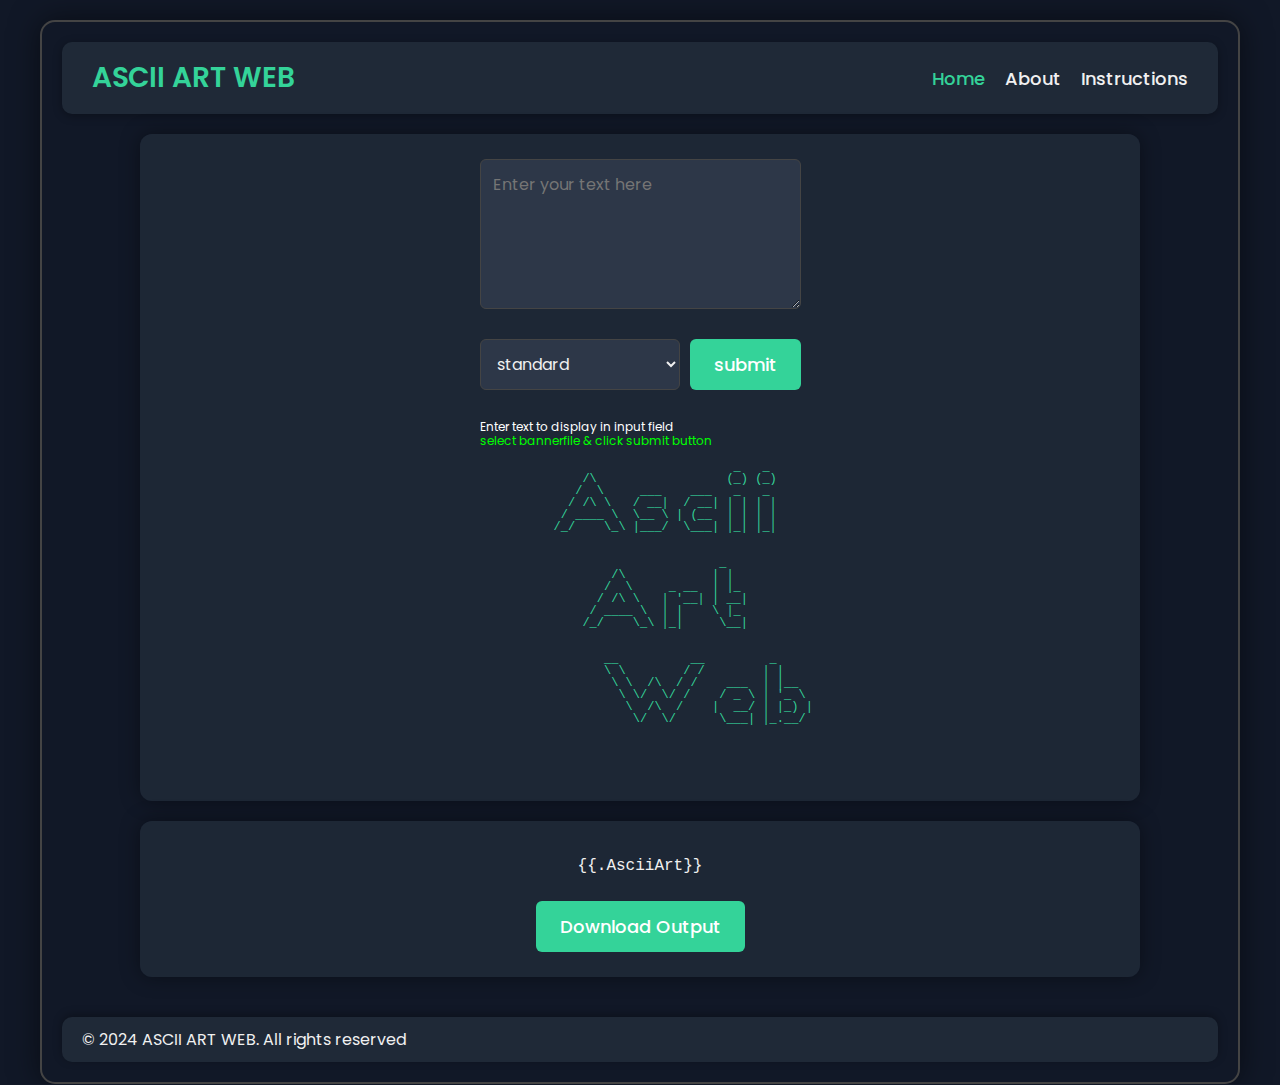
==== template/index.html @ 9fd56c38 "refactor: Remove redundant code" ====
<!DOCTYPE html>
<html lang="en">
<head>
    <meta charset="UTF-8">
    <meta name="viewport" content="width=device-width, initial-scale=1.0">
    <title>ASCII ART WEB</title>
    <link href="https://fonts.googleapis.com/css2?family=Poppins:wght@300;400;500;600&display=swap" rel="stylesheet">
    <link rel="stylesheet" href="/static/styles.css">
    <link rel="apple-touch-icon" sizes="180x180" href="/assets/favicon_io/apple-touch-icon.png">
    <link rel="icon" type="image/png" sizes="32x32" href="/assets/favicon_io/favicon-32x32.png">
    <link rel="icon" type="image/png" sizes="16x16" href="/assets/favicon_io/favicon-32x32.png">
    <link rel="manifest" href="/assets/favicon_io/site.webmanifest">
</head>
<body>
    <div class="content-wrapper">
        <div class="navbar">
            <div class="logo">ASCII ART WEB</div>
            <div class="nav-links">
                <a href="index.html" class="active">Home</a>
                <a href="about.html">About</a>
                <a href="instructions.html">Instructions</a>
            </div>
        </div>
<div class="container">
    <div class="form-container">
        <div class="input-section">
            <form method="POST" action="/ascii-art">
                <textarea type="text" name= "input" id="input-text" placeholder="Enter your text here"></textarea>
                <div class="option-row">
                    <select name="bannerfile" id="banner" required>
                        <option value="standard">standard</option>
                        <option value="shadow">shadow</option>
                        <option value="thinkertoy">thinkertoy</option>
                    </select>
                    <button type="submit">submit</button>
                </div>
                <div class="tiny-text">
                    <div class="line-1">Enter text to display in input field</div>
                    <div class="line-2">select bannerfile & click submit button</div>
                </div>
            </form>
        </div>
        <div class="ascii-art">
                                 _   _  
            /\                  (_) (_) 
           /  \     ___    ___   _   _  
          / /\ \   / __|  / __| | | | | 
         / ____ \  \__ \ | (__  | | | | 
        /_/    \_\ |___/  \___| |_| |_| 
                                        
                                        
                                 _          
                  /\            | |         
                 /  \     _ __  | |_        
                / /\ \   | '__| | __|       
               / ____ \  | |    \ |_        
              /_/    \_\ |_|     \__|       
                                            
                                            
                    __          __         _      
                    \ \        / /        | |     
                     \ \  /\  / /    ___  | |__   
                      \ \/  \/ /    / _ \ | '_ \  
                       \  /\  /    |  __/ | |_) | 
                        \/  \/      \___| |_.__/  
                                                  
        
        </div>
    </div>
    <div class="output-section">
       <pre>{{.AsciiArt}}</pre>
        <button id="download-btn">Download Output</button>
    </div>
    
</div>
<footer>
    <div>&copy; 2024 ASCII ART WEB. All rights reserved</div>
  <a href="https://learn.zone01kisumu.ke/git/shfana/ascii-art-web" target="_blank" rel="noopener noreferrer">
  </a>  
</footer>
    </div>
</body>
</html>
---- static/styles.css ----
body, html {
    margin: 0;
    padding: 0;
    font-family: 'Poppins', Arial, sans-serif;
    height: 100%;
    background-color: #111827;
    color: #f0f0f0;
    font-size: 16px;
    box-sizing: border-box;
}
body {
    display: flex;
    flex-direction: column;
    padding: 20px;
}
.content-wrapper {
    max-width: 1200px;
    margin: 0 auto;
    width: 100%;
    flex: 1;
    display: flex;
    flex-direction: column;
    border: 2px solid #444;
    border-radius: 15px;
    padding: 20px;
    box-shadow: 0 0 30px rgba(0,0,0,0.5);
    box-sizing: border-box;
}
.navbar {
    display: flex;
    justify-content: space-between;
    align-items: center;
    background-color: #1f2937;
    padding: 15px 30px;
    margin-bottom: 20px;
    border-radius: 10px;
    box-shadow: 0 2px 10px rgba(0,0,0,0.3);
    box-sizing: border-box;
    flex-wrap: wrap;
}
.logo {
    font-size: 28px;
    font-weight: 600;
    color: #34d399;
}
.nav-links {
    display: flex;
    gap: 20px;
    flex-wrap: wrap;
}
.nav-links a {
    color: #f0f0f0;
    text-decoration: none;
    font-weight: 500;
    transition: color 0.3s;
    font-size: 18px;
}
.nav-links a:hover, .nav-links a.active {
    color: #34d399;
}
.container {
    flex: 1;
    display: flex;
    flex-direction: column;
    align-items: center;
    box-sizing: border-box;
}
.form-container, .output-section {
    background-color: rgba(31, 41, 55, 0.9);
    padding: 20px;
    border-radius: 12px;
    box-shadow: 0 0 20px rgba(0,0,0,0.4);
    width: 100%;
    max-width: 1000px;
    display: flex;
    flex-direction: column;
    align-items: center;
    margin-bottom: 20px;
    box-sizing: border-box;
}
form {
    display: flex;
    flex-direction: column;
    gap: 20px;
    width: 100%;
    box-sizing: border-box;
}
input, select, textarea {
    width: 100%;
    padding: 12px;
    border: 1px solid #444;
    border-radius: 6px;
    background-color: #2d3748;
    color: #f0f0f0;
    margin: 5px 0;
    font-family: 'Poppins', Arial, sans-serif;
    font-size: 16px;
    box-sizing: border-box;
}
textarea {
    min-height: 150px;
    resize: vertical;
    overflow-y: auto;
}
button {
    padding: 12px 24px;
    background-color: #34d399;
    color: white;
    border: none;
    border-radius: 6px;
    cursor: pointer;
    font-size: 18px;
    font-weight: 500;
    transition: background-color 0.3s;
    margin: 5px 0;
    font-family: 'Poppins', Arial, sans-serif;
}
button:hover {
    background-color: #2ab380;
}
footer {
    background-color: #1f2937;
    padding: 10px 20px;
    font-size: 16px;
    color: #f0f0f0;
    box-shadow: 0 -2px 10px rgba(0,0,0,0.3);
    display: flex;
    justify-content: space-between;
    align-items: center;
    margin-top: 20px;
    border-radius: 10px;
    box-sizing: border-box;
}
#github-icon {
    width: 24px;
    height: 24px;
    vertical-align: middle;
    filter: invert(1);
}
.ascii-art {
    font-family: monospace;
    white-space: pre;
    font-size: 12px;
    line-height: 1;
    color: #34d399;
    overflow: hidden;
    width: 100%;
    box-sizing: border-box;
    margin-bottom: 20px;
    text-align: center;
}
#download-btn {
    margin-top: 10px;
}
.output-section textarea {
    min-height: 200px;
}
.option-row {
    display: flex;
    gap: 10px;
    align-items: center;
    width: 100%;
    box-sizing: border-box;
}
#text-option {
    flex-grow: 1;
}
.tiny-text {
    font-size: 12px;
    line-height: 1.2;
    margin-top: 5px;
}
.tiny-text .line-1 {
    color: #ffffff;
}
.tiny-text .line-2 {
    color: #00ff00;
}
@media (max-width: 768px) {
    .navbar {
        flex-direction: column;
        align-items: flex-start;
    }
    .nav-links {
        flex-direction: column;
        width: 100%;
        gap: 10px;
    }
    .option-row {
        flex-direction: column;
        gap: 10px;
    }
}
@media (max-width: 600px) {
    .form-container, .output-section {
        padding: 15px;
    }
    textarea, input, select, button {
        font-size: 14px;
        padding: 10px;
    }
    .option-row {
        flex-direction: column;
        align-items: stretch;
    }
}
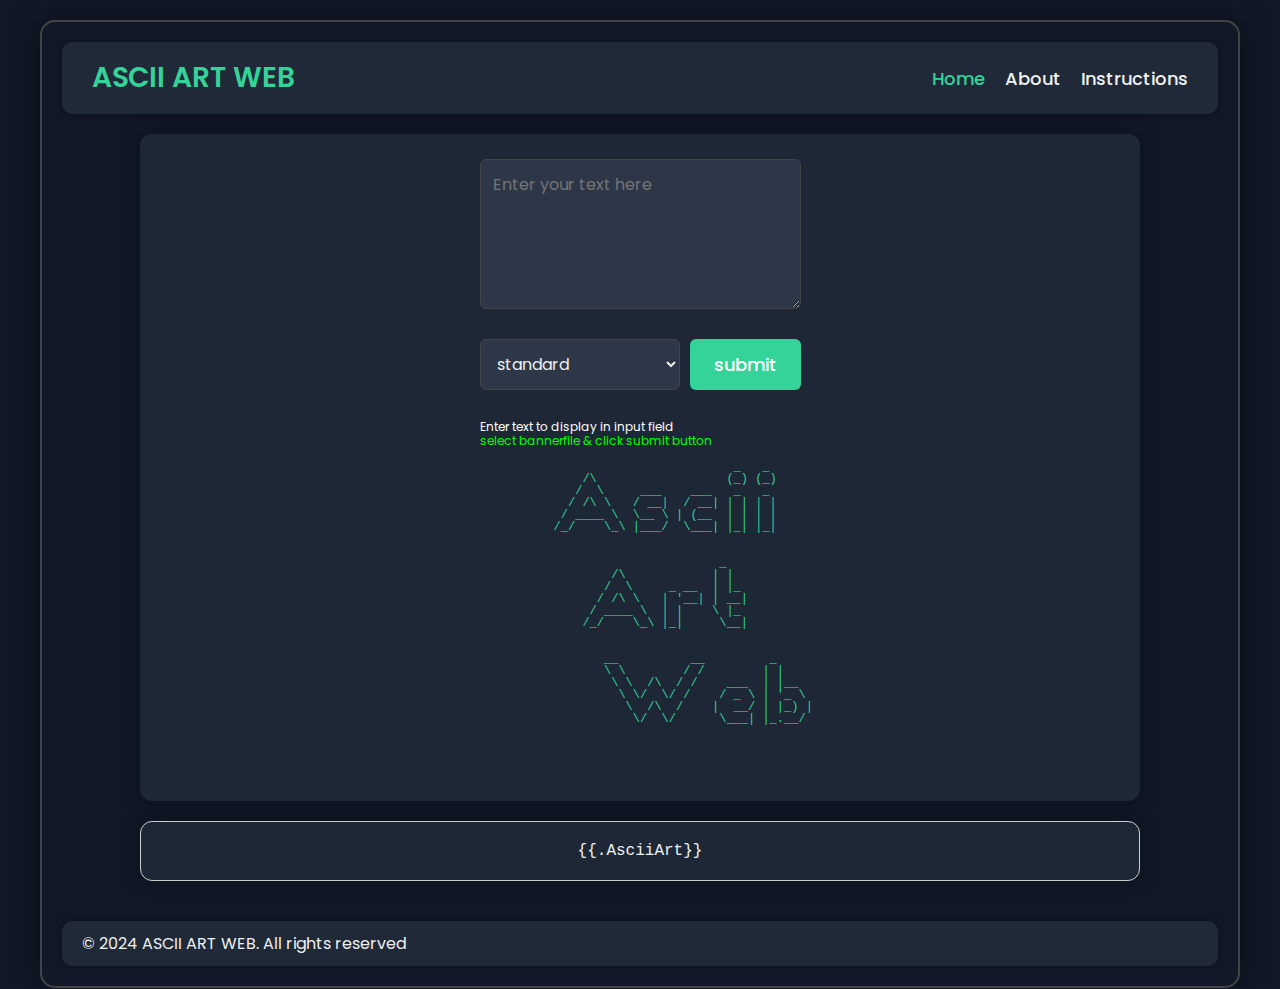
==== commit 11c67b63: "refactor : handle overflow of ascii output" ====
--- a/template/index.html
+++ b/template/index.html
@@ -3,6 +3,20 @@
 <head>
     <meta charset="UTF-8">
     <meta name="viewport" content="width=device-width, initial-scale=1.0">
+    <style>
+        .output-section {
+            width: 100%; /* Full width of the container */
+            max-width: 100%; /* Prevents exceeding the container width */
+            max-height: 400px; /* Set a maximum height for the container */
+            overflow: auto; /* Adds scrollbars if content overflows */
+            border: 1px solid #ccc; /* Optional: Add a border for better visibility */
+            padding: 10px; /* Optional: Add padding for better appearance */
+        }
+        .output-section pre {
+            white-space: pre; /* Preserve whitespace and formatting */
+            margin: 0; /* Remove default margin */
+        }
+    </style>
     <title>ASCII ART WEB</title>
     <link href="https://fonts.googleapis.com/css2?family=Poppins:wght@300;400;500;600&display=swap" rel="stylesheet">
     <link rel="stylesheet" href="/static/styles.css">
@@ -67,9 +81,9 @@
         
         </div>
     </div>
+    
     <div class="output-section">
-       <pre>{{.AsciiArt}}</pre>
-        <button id="download-btn">Download Output</button>
+            <pre>{{.AsciiArt}}</pre>
     </div>
     
 </div>
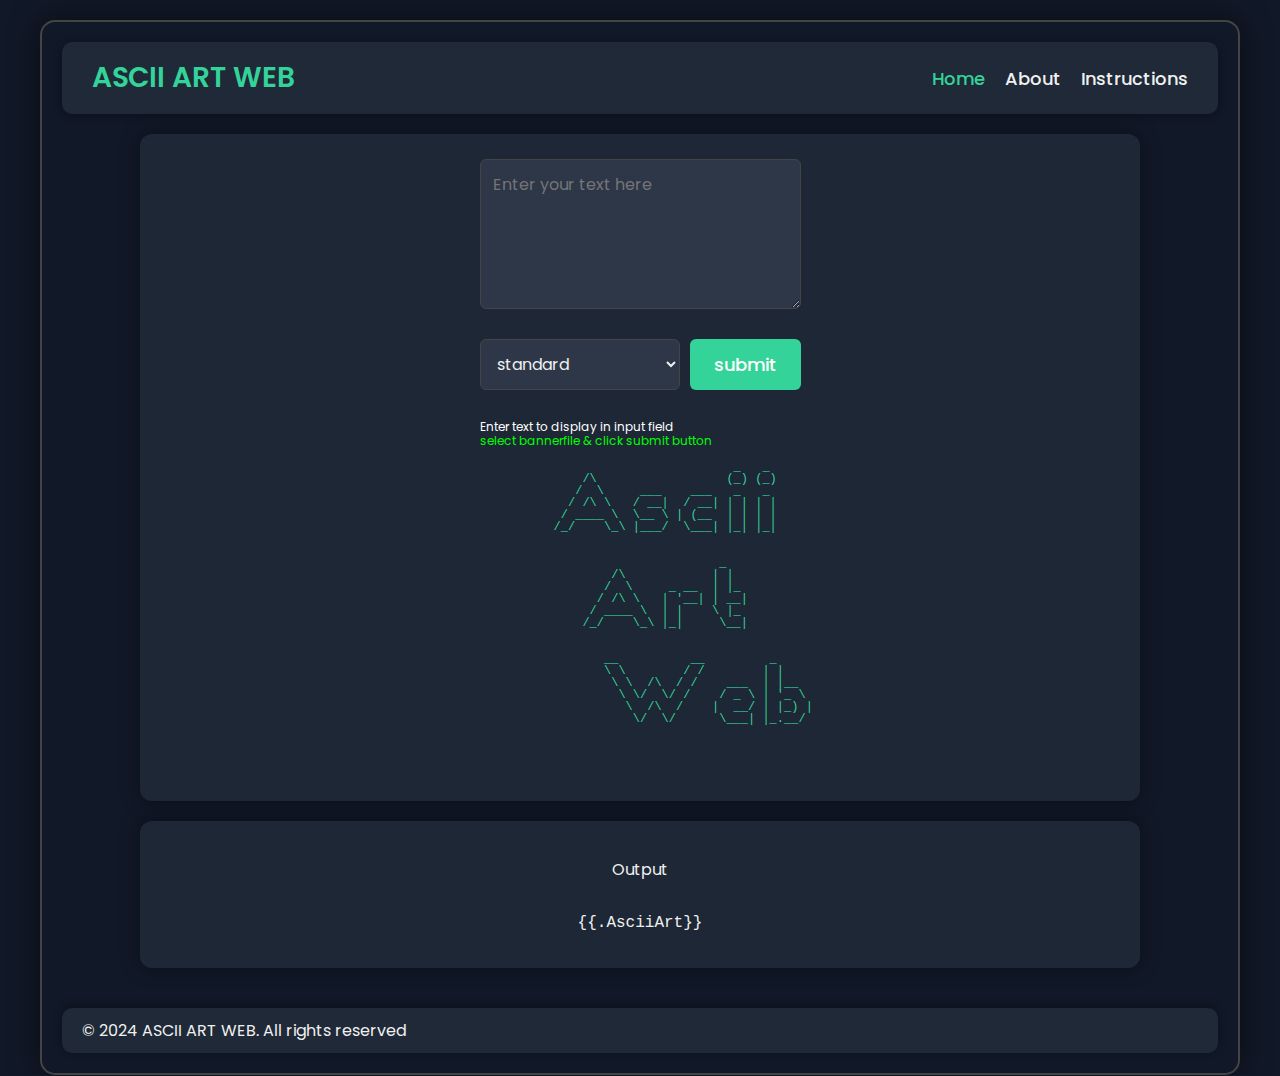
==== commit 5a944284: "Fix: make links go to other pages and correct active link is green" ====
--- a/template/index.html
+++ b/template/index.html
@@ -3,20 +3,6 @@
 <head>
     <meta charset="UTF-8">
     <meta name="viewport" content="width=device-width, initial-scale=1.0">
-    <style>
-        .output-section {
-            width: 100%; /* Full width of the container */
-            max-width: 100%; /* Prevents exceeding the container width */
-            max-height: 400px; /* Set a maximum height for the container */
-            overflow: auto; /* Adds scrollbars if content overflows */
-            border: 1px solid #ccc; /* Optional: Add a border for better visibility */
-            padding: 10px; /* Optional: Add padding for better appearance */
-        }
-        .output-section pre {
-            white-space: pre; /* Preserve whitespace and formatting */
-            margin: 0; /* Remove default margin */
-        }
-    </style>
     <title>ASCII ART WEB</title>
     <link href="https://fonts.googleapis.com/css2?family=Poppins:wght@300;400;500;600&display=swap" rel="stylesheet">
     <link rel="stylesheet" href="/static/styles.css">
@@ -30,9 +16,9 @@
         <div class="navbar">
             <div class="logo">ASCII ART WEB</div>
             <div class="nav-links">
-                <a href="index.html" class="active">Home</a>
-                <a href="about.html">About</a>
-                <a href="instructions.html">Instructions</a>
+                <a href="/"class="active"> Home</a>
+                <a href="/about">About</a>
+                <a href="/instructions">Instructions</a>
             </div>
         </div>
 <div class="container">
@@ -83,6 +69,7 @@
     </div>
     
     <div class="output-section">
+        <p>Output</p>
             <pre>{{.AsciiArt}}</pre>
     </div>
     
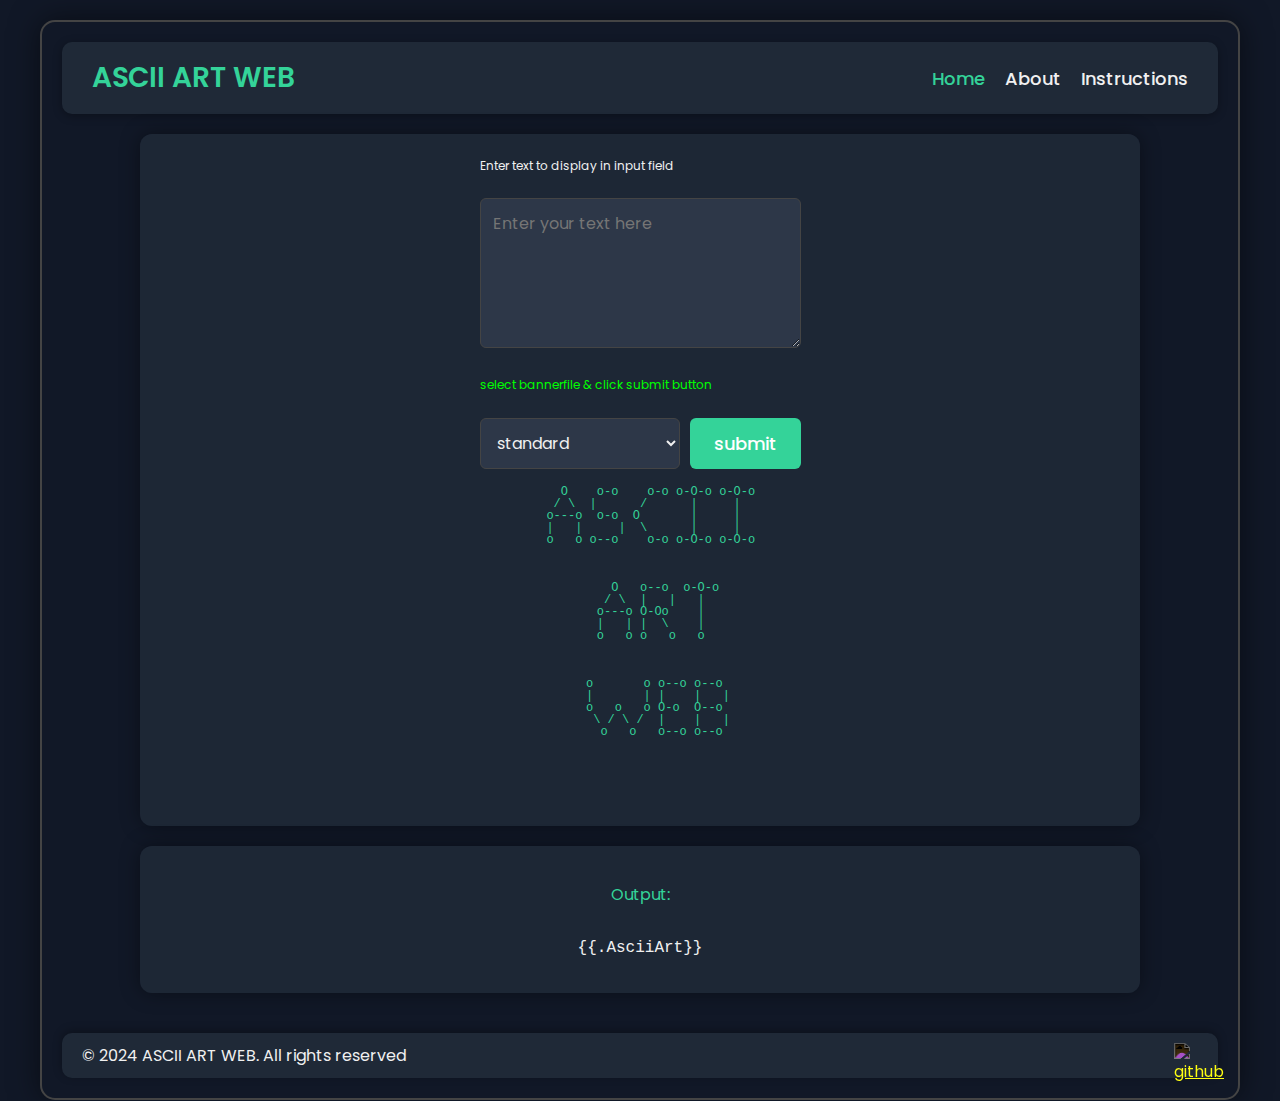
==== commit 74f719ae: "Style: change art for each page" ====
--- a/template/index.html
+++ b/template/index.html
@@ -25,7 +25,11 @@
     <div class="form-container">
         <div class="input-section">
             <form method="POST" action="/ascii-art">
+                <div  class="tiny-text"   id="line-1">Enter text to display in input field</div>
                 <textarea type="text" name= "input" id="input-text" placeholder="Enter your text here"></textarea>
+                <div class="tiny-text">
+                    <div class="line-2">select bannerfile & click submit button</div>
+                </div>
                 <div class="option-row">
                     <select name="bannerfile" id="banner" required>
                         <option value="standard">standard</option>
@@ -34,49 +38,46 @@
                     </select>
                     <button type="submit">submit</button>
                 </div>
-                <div class="tiny-text">
-                    <div class="line-1">Enter text to display in input field</div>
-                    <div class="line-2">select bannerfile & click submit button</div>
-                </div>
             </form>
         </div>
-        <div class="ascii-art">
-                                 _   _  
-            /\                  (_) (_) 
-           /  \     ___    ___   _   _  
-          / /\ \   / __|  / __| | | | | 
-         / ____ \  \__ \ | (__  | | | | 
-        /_/    \_\ |___/  \___| |_| |_| 
-                                        
-                                        
-                                 _          
-                  /\            | |         
-                 /  \     _ __  | |_        
-                / /\ \   | '__| | __|       
-               / ____ \  | |    \ |_        
-              /_/    \_\ |_|     \__|       
-                                            
-                                            
-                    __          __         _      
-                    \ \        / /        | |     
-                     \ \  /\  / /    ___  | |__   
-                      \ \/  \/ /    / _ \ | '_ \  
-                       \  /\  /    |  __/ | |_) | 
-                        \/  \/      \___| |_.__/  
-                                                  
+        <div class="ascii-art">  
+      O    o-o    o-o o-O-o o-O-o 
+     / \  |      /      |     |   
+    o---o  o-o  O       |     |   
+    |   |     |  \      |     |   
+    o   o o--o    o-o o-O-o o-O-o 
+                              
+                              
+                        
+        O   o--o  o-O-o 
+       / \  |   |   |   
+      o---o O-Oo    |   
+      |   | |  \    |   
+      o   o o   o   o   
+                        
+                        
+                           
+      o       o o--o o--o  
+      |       | |    |   | 
+      o   o   o O-o  O--o  
+       \ / \ /  |    |   | 
+        o   o   o--o o--o  
+                           
+
         
         </div>
     </div>
     
     <div class="output-section">
-        <p>Output</p>
+        <p  style="color: #34d399">Output:</p>
             <pre>{{.AsciiArt}}</pre>
     </div>
     
 </div>
 <footer>
     <div>&copy; 2024 ASCII ART WEB. All rights reserved</div>
-  <a href="https://learn.zone01kisumu.ke/git/shfana/ascii-art-web" target="_blank" rel="noopener noreferrer">
+  <a href="https://learn.zone01kisumu.ke/git/shfana/ascii-art-web" target="_blank" rel="noopener noreferrer" id="github-icon">
+    <img width="30" height="30" src="/assets/favicon_io/icons8-github-50.svg" alt="github"/>
   </a>  
 </footer>
     </div>
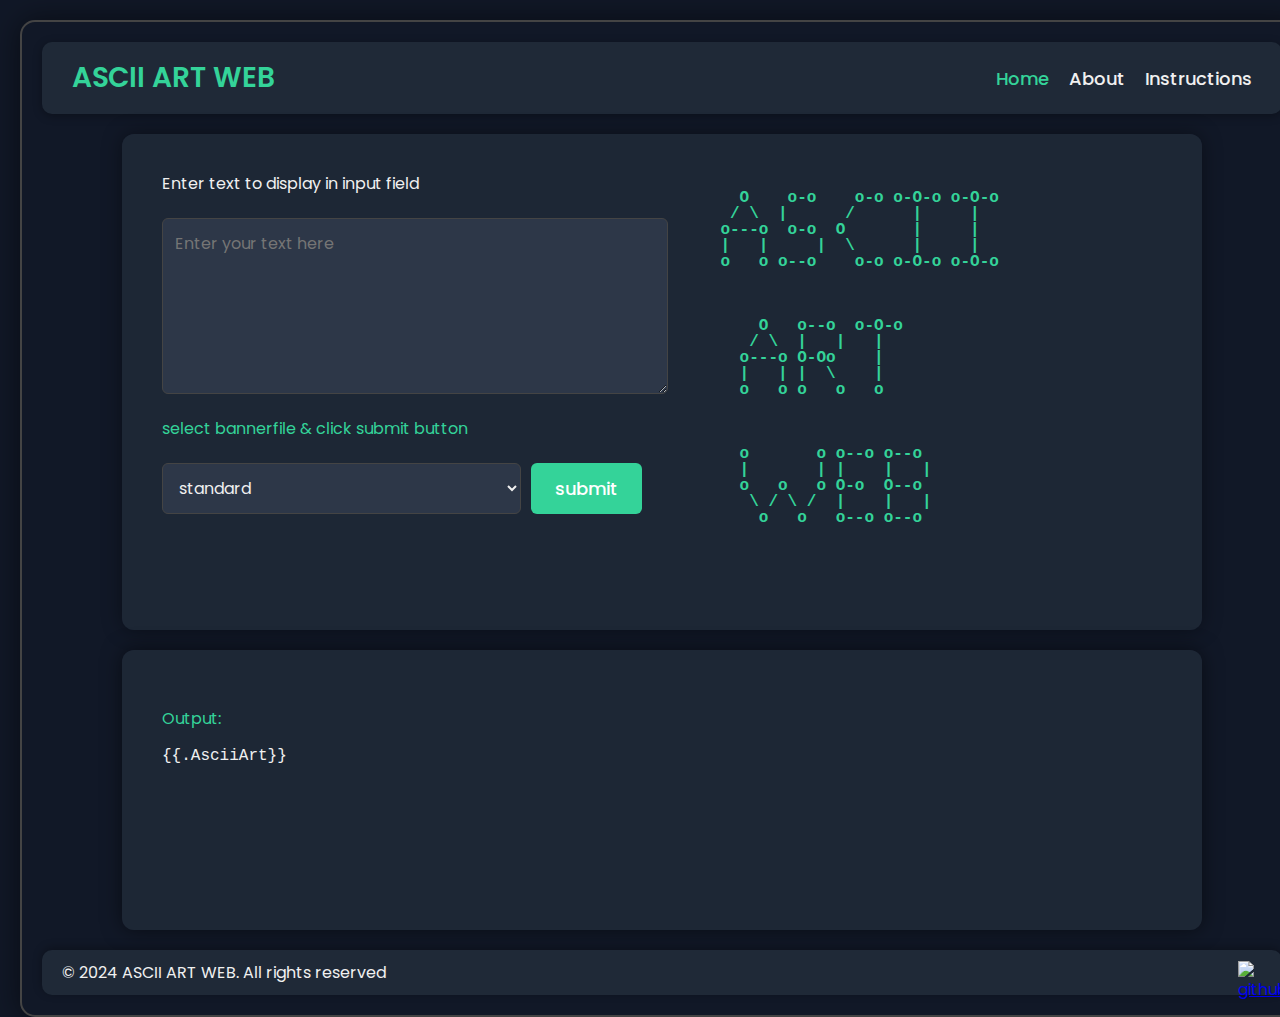
==== commit a13b8f25: "Fix: user must have input to prevent internal server error" ====
--- a/template/index.html
+++ b/template/index.html
@@ -26,7 +26,7 @@
         <div class="input-section">
             <form method="POST" action="/ascii-art">
                 <div  class="tiny-text"   id="line-1">Enter text to display in input field</div>
-                <textarea type="text" name= "input" id="input-text" placeholder="Enter your text here"></textarea>
+                <textarea type="text" name= "input" id="input-text" placeholder="Enter your text here" required></textarea>
                 <div class="tiny-text">
                     <div class="line-2">select bannerfile & click submit button</div>
                 </div>
--- a/static/styles.css
+++ b/static/styles.css
@@ -6,15 +6,16 @@
     background-color: #111827;
     color: #f0f0f0;
     font-size: 16px;
-    box-sizing: border-box;
-}
+}
+
 body {
     display: flex;
     flex-direction: column;
     padding: 20px;
-}
-.content-wrapper {
-    max-width: 1200px;
+    box-sizing: border-box;
+}
+.content-wrapper{
+    max-width: 1400px;
     margin: 0 auto;
     width: 100%;
     flex: 1;
@@ -24,68 +25,67 @@
     border-radius: 15px;
     padding: 20px;
     box-shadow: 0 0 30px rgba(0,0,0,0.5);
-    box-sizing: border-box;
-}
-.navbar {
+}
+/*navbar styling*/
+.navbar{
     display: flex;
     justify-content: space-between;
     align-items: center;
+    padding:15px 30px;
+    margin-bottom: 20px;
     background-color: #1f2937;
-    padding: 15px 30px;
-    margin-bottom: 20px;
     border-radius: 10px;
     box-shadow: 0 2px 10px rgba(0,0,0,0.3);
-    box-sizing: border-box;
-    flex-wrap: wrap;
-}
-.logo {
+}
+.logo{
     font-size: 28px;
     font-weight: 600;
     color: #34d399;
 }
-.nav-links {
+.nav-links{
     display: flex;
     gap: 20px;
-    flex-wrap: wrap;
 }
 .nav-links a {
-    color: #f0f0f0;
-    text-decoration: none;
-    font-weight: 500;
-    transition: color 0.3s;
-    font-size: 18px;
-}
-.nav-links a:hover, .nav-links a.active {
-    color: #34d399;
-}
-.container {
+color: #f0f0f0;
+text-decoration: none;
+font-weight: 500;
+font-size: 18px;
+transition: color 0.3s;
+}
+.nav-links a:hover, .nav-links a.active{
+    color:#34d399;
+}
+.container{
     flex: 1;
     display: flex;
     flex-direction: column;
     align-items: center;
-    box-sizing: border-box;
-}
-.form-container, .output-section {
-    background-color: rgba(31, 41, 55, 0.9);
-    padding: 20px;
-    border-radius: 12px;
-    box-shadow: 0 0 20px rgba(0,0,0,0.4);
-    width: 100%;
-    max-width: 1000px;
-    display: flex;
-    flex-direction: column;
-    align-items: center;
-    margin-bottom: 20px;
-    box-sizing: border-box;
-}
-form {
+}
+/*Input form styling*/
+.form-container{
+background-color: rgba(31, 41, 55, 0.9);
+padding: 40px;
+border-radius: 12px;
+box-shadow: 0 0 20px rgba(0,0,0,0.4);
+width:100%;
+max-width: 1000px;
+display: flex;
+justify-content: space-between;
+margin-bottom: 20px;
+}
+
+/*input section*/
+.input-section{
+    width: 48%;
+}
+form{
     display: flex;
     flex-direction: column;
     gap: 20px;
-    width: 100%;
-    box-sizing: border-box;
-}
-input, select, textarea {
+    align-items: flex-start;
+}
+input, select,textarea {
     width: 100%;
     padding: 12px;
     border: 1px solid #444;
@@ -95,18 +95,17 @@
     margin: 5px 0;
     font-family: 'Poppins', Arial, sans-serif;
     font-size: 16px;
-    box-sizing: border-box;
-}
-textarea {
+}
+
+textarea{
     min-height: 150px;
     resize: vertical;
-    overflow-y: auto;
 }
 button {
     padding: 12px 24px;
     background-color: #34d399;
     color: white;
-    border: none;
+    border: none; 
     border-radius: 6px;
     cursor: pointer;
     font-size: 18px;
@@ -118,7 +117,7 @@
 button:hover {
     background-color: #2ab380;
 }
-footer {
+footer{
     background-color: #1f2937;
     padding: 10px 20px;
     font-size: 16px;
@@ -129,78 +128,174 @@
     align-items: center;
     margin-top: 20px;
     border-radius: 10px;
-    box-sizing: border-box;
-}
-#github-icon {
+}
+#github-icon{
     width: 24px;
     height: 24px;
     vertical-align: middle;
-    filter: invert(1);
-}
-.ascii-art {
+}
+.ascii-art{
+    width: 48%;
     font-family: monospace;
     white-space: pre;
-    font-size: 12px;
+    font-weight: 600;
+    font-size: 16px;
+    line-height: 1;
+    color: #34d399;
+}
+
+#download-btn{
+    margin-top: 10px;
+}
+
+.output-section{
+    width: 100%;
+    max-width: 1000px;
+    background-color: rgba(31,41,55, 0.9);
+    padding: 40px;
+    border-radius: 12px;
+    box-shadow: 0 0 20px rgba(0,0,0, 0.5);
+    overflow: auto;
+    min-height: 200px;
+}
+
+
+.option-row{
+    display: flex;
+    gap:10px;
+    align-items: center;
+    width: 100%;
+}
+.tiny-text{
+  font-size: 16px;
+  line-height: 1.2;
+}
+.tiny-text #line-1 {
+    color: #ffffff;
+}
+.tiny-text .line-2 {
+    color: #34d399;
+}
+/*Instructions Page*/
+.body {
+    font-family: Arial, sans-serif;
+    line-height: 1.6;
+    color: #f8f8e8; /* Creamy white for regular text */
+    width: 100%;
+    margin: 0 auto;
+    padding: 20px;
+    background-color: #111827;
+  }
+  h1, h2 {
+    color: #34d399; /* Mint green for titles */
+  }
+  .instruction-step {
+    background-color: #1f2937;
+    border-radius: 5px;
+    box-shadow: 0 2px 5px rgba(0,0,0,0.1);
+    padding: 20px;
+    margin-bottom: 20px;
+    width: 80%;
+  }
+  .instruction-image {
+    max-width: 100%;
+    height: auto;
+    border: 1px solid #4b5563;
+    border-radius: 4px;
+    margin: 10px 0;
+  }
+  .tip {
+    background-color: #2d3748;
+    border-left: 5px solid #34d399;
+    padding: 10px;
+    margin: 20px 0;
+  }
+
+
+/*Media queries*/
+@media (max-width:1000px) {
+    .logo{
+        font-size: 18px;
+        margin: 10px;
+        margin-left: 40%;
+    }
+    .navbar {
+        flex-direction: column;
+        align-items: flex-start;
+    }
+    .nav-links {
+        flex-direction: column;
+        width: 100%;
+        gap: 10px;
+    }
+    textarea, input, select, button {
+        font-size: 14px;
+        padding: 10px;
+        overflow: auto;
+        width: 96%;
+
+    }
+    .option-row {
+        flex-direction: column;
+        gap: 10px;
+    }
+    .form-container, .output-section {
+        padding: 15px;
+        width: 90%;
+        flex-direction: column;
+    }
+    .input-section, .ascii-art{
+        width: 100%;
+    }
+    .content-wrapper{
+        width: 80%;
+    }
+}
+@media (max-width: 600px) {
+    .logo{
+        font-size: 18px;
+        margin-top: 10px;
+        margin-bottom: 10px;
+        margin-left: 25%;
+    }
+    .navbar {
+        flex-direction: column;
+        align-items: flex-start;
+    }
+    .nav-links {
+        flex-direction: column;
+        width: 100%;
+        gap: 2px;
+    }
+    .input-section, .ascii-art{
+        width: 100%;
+    }
+    .ascii-art{
+    font-family: monospace;
+    white-space: pre;
+    font-weight: 600;
+    font-size: 8px;
     line-height: 1;
     color: #34d399;
     overflow: hidden;
-    width: 100%;
-    box-sizing: border-box;
-    margin-bottom: 20px;
-    text-align: center;
-}
-#download-btn {
-    margin-top: 10px;
-}
-.output-section textarea {
-    min-height: 200px;
-}
-.option-row {
-    display: flex;
-    gap: 10px;
-    align-items: center;
-    width: 100%;
-    box-sizing: border-box;
-}
-#text-option {
-    flex-grow: 1;
-}
-.tiny-text {
-    font-size: 12px;
-    line-height: 1.2;
-    margin-top: 5px;
-}
-.tiny-text .line-1 {
-    color: #ffffff;
-}
-.tiny-text .line-2 {
-    color: #00ff00;
-}
-@media (max-width: 768px) {
-    .navbar {
-        flex-direction: column;
-        align-items: flex-start;
-    }
-    .nav-links {
-        flex-direction: column;
-        width: 100%;
-        gap: 10px;
-    }
-    .option-row {
-        flex-direction: column;
-        gap: 10px;
-    }
-}
-@media (max-width: 600px) {
+    }
     .form-container, .output-section {
         padding: 15px;
+        width: 90%;
+        flex-direction: column;
+    }
+    .output-section textarea{
+        width: 96%;
     }
     textarea, input, select, button {
         font-size: 14px;
         padding: 10px;
+        overflow: auto;
+        width: 96%;
+
     }
     .option-row {
         flex-direction: column;
         align-items: stretch;
     }
-}
+}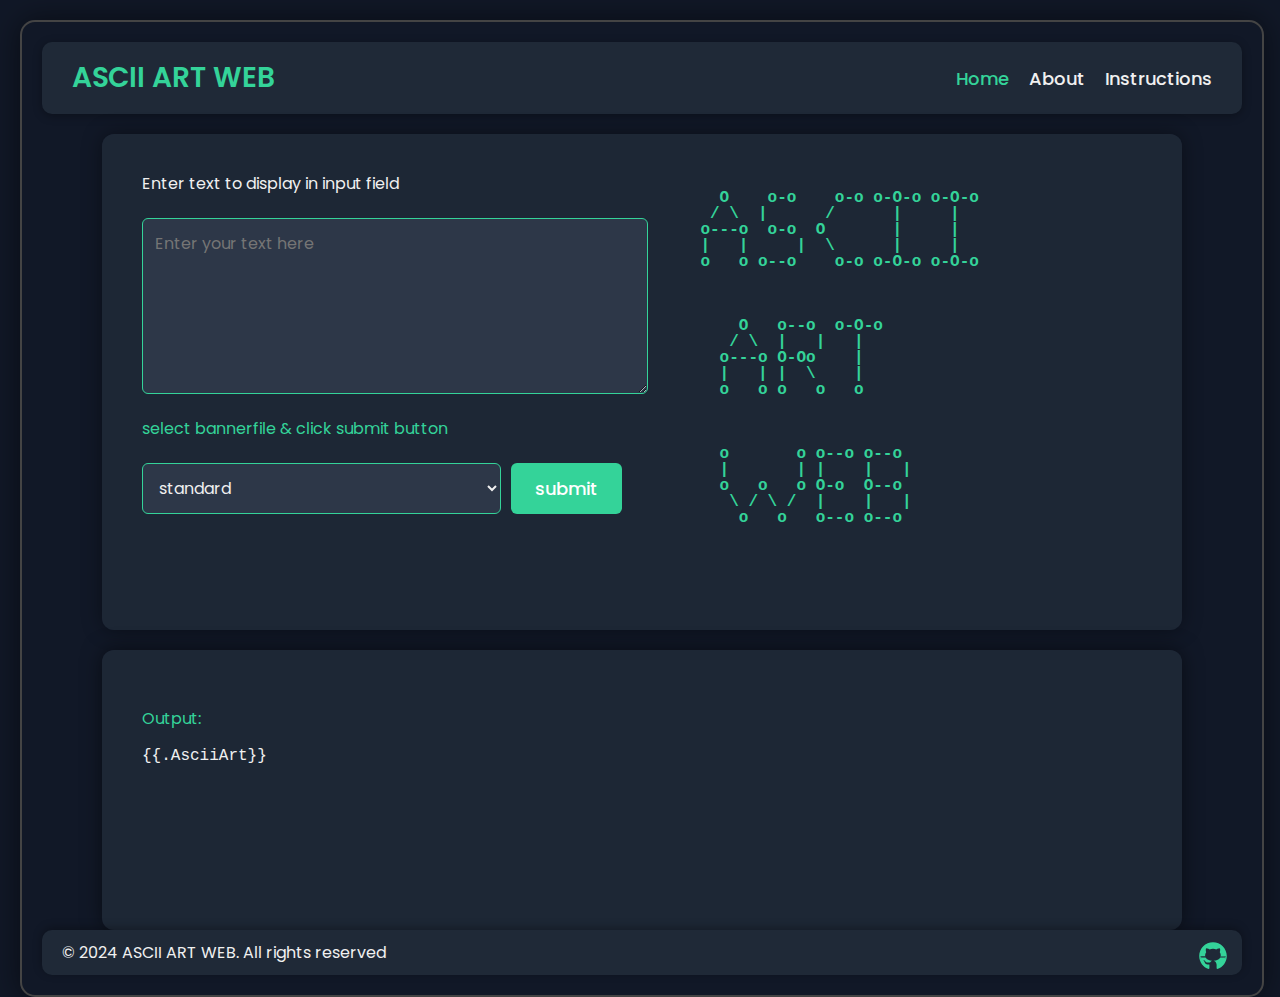
==== commit 5d21512f: "Merge pull request 'errorHandling' (#3) from errorHandling into master" ====
--- a/template/index.html
+++ b/template/index.html
@@ -16,7 +16,7 @@
         <div class="navbar">
             <div class="logo">ASCII ART WEB</div>
             <div class="nav-links">
-                <a href="/"class="active"> Home</a>
+                <a href="/home"class="active"> Home</a>
                 <a href="/about">About</a>
                 <a href="/instructions">Instructions</a>
             </div>
--- a/static/styles.css
+++ b/static/styles.css
@@ -2,6 +2,7 @@
     margin: 0;
     padding: 0;
     font-family: 'Poppins', Arial, sans-serif;
+    font-size: 18px;
     height: 100%;
     background-color: #111827;
     color: #f0f0f0;
@@ -15,7 +16,7 @@
     box-sizing: border-box;
 }
 .content-wrapper{
-    max-width: 1400px;
+    max-width: 1200px;
     margin: 0 auto;
     width: 100%;
     flex: 1;
@@ -88,7 +89,7 @@
 input, select,textarea {
     width: 100%;
     padding: 12px;
-    border: 1px solid #444;
+    border: 1px solid #34d399;
     border-radius: 6px;
     background-color: #2d3748;
     color: #f0f0f0;
@@ -126,7 +127,6 @@
     display: flex;
     justify-content: space-between;
     align-items: center;
-    margin-top: 20px;
     border-radius: 10px;
 }
 #github-icon{
@@ -158,8 +158,6 @@
     overflow: auto;
     min-height: 200px;
 }
-
-
 .option-row{
     display: flex;
     gap:10px;
@@ -179,6 +177,7 @@
 /*Instructions Page*/
 .body {
     font-family: Arial, sans-serif;
+    font-size: 18px;
     line-height: 1.6;
     color: #f8f8e8; /* Creamy white for regular text */
     width: 100%;
@@ -209,11 +208,83 @@
     border-left: 5px solid #34d399;
     padding: 10px;
     margin: 20px 0;
-  }
-
+    width: 80%;
+  }
+  .ascii-table {
+    background-color: #1f2937;
+    padding: 5px;
+    border: 1px solid #4b5563;
+    border-radius: 5px;
+    font-family: 'Courier New', monospace;
+    font-size: 14px;
+    line-height: 1.4;
+    letter-spacing: 2px;
+    overflow-x: auto;
+  }
+  /*About page styling*/
+  .containers {
+    width: 90%;
+    margin: 0 auto;
+    padding: 20px;
+  }
+  header {
+    text-align: center;
+    padding: 20px 0;
+  }
+  h1, h2 {
+    color: #34d399;
+  }
+  .section {
+    background-color: #1f2937;
+    border-radius: 8px;
+    padding: 20px;
+    margin-bottom: 20px;
+    box-shadow: 0 4px 6px rgba(0, 0, 0, 0.1);
+  }
+  .team-member {
+    display: flex;
+    align-items: flex-start;
+    margin-bottom: 20px;
+  }
+  .team-member img {
+    width: 60px;
+    height: 60px;
+    border-radius: 50%;
+    margin-right: 15px;
+    border: 2px solid #34d399;
+  }
+  ul, ol {
+    padding-left: 20px;
+  }
+  a {
+    color: #34d399;
+  }
+  a:hover {
+    text-decoration: underline;
+  }
+  .social-links {
+    margin-top: 5px;
+  }
+  .social-links a {
+    margin-right: 10px;
+  }
+  .social-links a:hover {
+    opacity: 0.8;
+    text-decoration: none;
+  }
+  pres {
+    background-color: #2d3748;
+    padding: 10px;
+    border-radius: 5px;
+    overflow-x: auto;
+  }
+  code {
+    font-family: 'Courier New', monospace;
+    color: #34d399;
+  }
 
 /*Media queries*/
-@media (max-width:1000px) {
+@media (max-width: 1100px) {
     .logo{
         font-size: 18px;
         margin: 10px;
@@ -236,8 +307,10 @@
 
     }
     .option-row {
-        flex-direction: column;
+       display: flex;
         gap: 10px;
+        width: 100%;
+        justify-content: space-between;
     }
     .form-container, .output-section {
         padding: 15px;
@@ -246,9 +319,15 @@
     }
     .input-section, .ascii-art{
         width: 100%;
-    }
+        text-align: center;
+    }
+    
     .content-wrapper{
         width: 80%;
+    }
+    .ascii-art{
+      font-size: 10px;
+      overflow-x: auto;
     }
 }
 @media (max-width: 600px) {
@@ -278,6 +357,7 @@
     line-height: 1;
     color: #34d399;
     overflow: hidden;
+    text-align: center;
     }
     .form-container, .output-section {
         padding: 15px;
@@ -295,7 +375,9 @@
 
     }
     .option-row {
-        flex-direction: column;
-        align-items: stretch;
-    }
+        display: flex;
+         gap: 10px;
+         width: 100%;
+         justify-content: space-between;
+     }
 }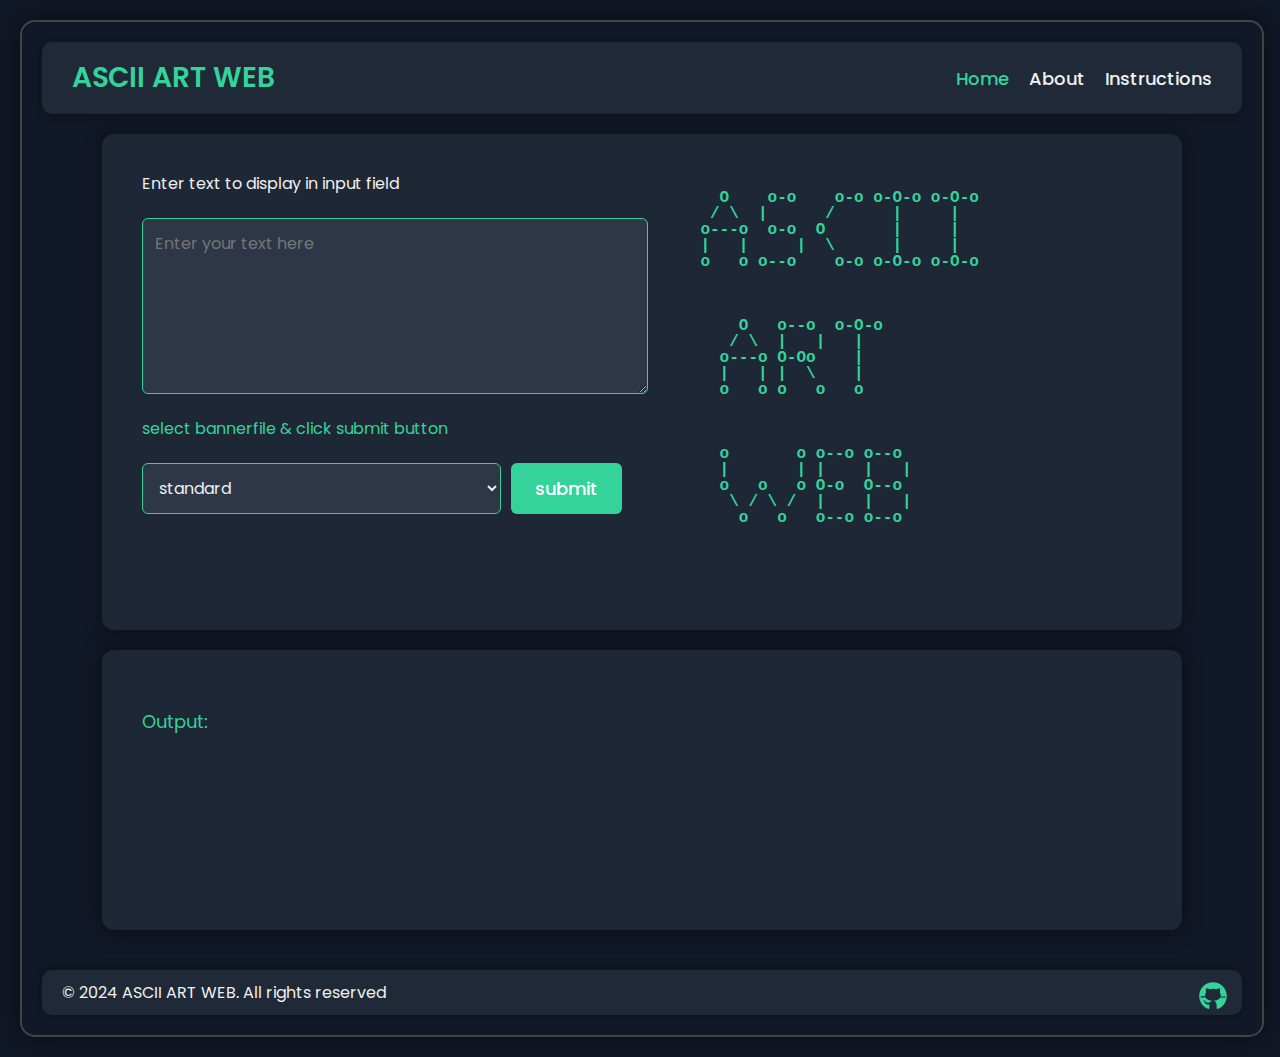
==== commit c48dd7ee: "stylr: Add comments on various section" ====
--- a/template/index.html
+++ b/template/index.html
@@ -4,8 +4,10 @@
     <meta charset="UTF-8">
     <meta name="viewport" content="width=device-width, initial-scale=1.0">
     <title>ASCII ART WEB</title>
+    <!--stylesheet and font-->
     <link href="https://fonts.googleapis.com/css2?family=Poppins:wght@300;400;500;600&display=swap" rel="stylesheet">
     <link rel="stylesheet" href="/static/styles.css">
+    <!--favicon-->
     <link rel="apple-touch-icon" sizes="180x180" href="/assets/favicon_io/apple-touch-icon.png">
     <link rel="icon" type="image/png" sizes="32x32" href="/assets/favicon_io/favicon-32x32.png">
     <link rel="icon" type="image/png" sizes="16x16" href="/assets/favicon_io/favicon-32x32.png">
@@ -13,6 +15,7 @@
 </head>
 <body>
     <div class="content-wrapper">
+        <!--navbar-->
         <div class="navbar">
             <div class="logo">ASCII ART WEB</div>
             <div class="nav-links">
@@ -22,6 +25,7 @@
             </div>
         </div>
 <div class="container">
+    <!--input section-->
     <div class="form-container">
         <div class="input-section">
             <form method="POST" action="/ascii-art">
@@ -40,6 +44,7 @@
                 </div>
             </form>
         </div>
+        <!--art-->
         <div class="ascii-art">  
       O    o-o    o-o o-O-o o-O-o 
      / \  |      /      |     |   
@@ -67,10 +72,11 @@
         
         </div>
     </div>
-    
+    <!--Art output section-->
     <div class="output-section">
+        
         <p  style="color: #34d399">Output:</p>
-            <pre>{{.AsciiArt}}</pre>
+            <pre></pre>
     </div>
     
 </div>
--- a/static/styles.css
+++ b/static/styles.css
@@ -1,4 +1,6 @@
-body, html {
+
+/*Body styling general*/
+body {
     margin: 0;
     padding: 0;
     font-family: 'Poppins', Arial, sans-serif;
@@ -6,20 +8,14 @@
     height: 100%;
     background-color: #111827;
     color: #f0f0f0;
-    font-size: 16px;
-}
-
-body {
-    display: flex;
-    flex-direction: column;
     padding: 20px;
     box-sizing: border-box;
 }
+/*main container */
 .content-wrapper{
     max-width: 1200px;
     margin: 0 auto;
     width: 100%;
-    flex: 1;
     display: flex;
     flex-direction: column;
     border: 2px solid #444;
@@ -27,6 +23,7 @@
     padding: 20px;
     box-shadow: 0 0 30px rgba(0,0,0,0.5);
 }
+
 /*navbar styling*/
 .navbar{
     display: flex;
@@ -57,13 +54,16 @@
 .nav-links a:hover, .nav-links a.active{
     color:#34d399;
 }
+
+/*Form and output container*/
 .container{
     flex: 1;
     display: flex;
     flex-direction: column;
     align-items: center;
 }
-/*Input form styling*/
+
+/*form and button container*/
 .form-container{
 background-color: rgba(31, 41, 55, 0.9);
 padding: 40px;
@@ -86,6 +86,7 @@
     gap: 20px;
     align-items: flex-start;
 }
+/*inputs styling form*/
 input, select,textarea {
     width: 100%;
     padding: 12px;
@@ -118,6 +119,8 @@
 button:hover {
     background-color: #2ab380;
 }
+
+/*footer styling*/
 footer{
     background-color: #1f2937;
     padding: 10px 20px;
@@ -134,6 +137,8 @@
     height: 24px;
     vertical-align: middle;
 }
+
+/*art styling*/
 .ascii-art{
     width: 48%;
     font-family: monospace;
@@ -143,11 +148,7 @@
     line-height: 1;
     color: #34d399;
 }
-
-#download-btn{
-    margin-top: 10px;
-}
-
+/*output section art styling*/
 .output-section{
     width: 100%;
     max-width: 1000px;
@@ -157,7 +158,10 @@
     box-shadow: 0 0 20px rgba(0,0,0, 0.5);
     overflow: auto;
     min-height: 200px;
-}
+    margin-bottom: 40px;
+}
+
+/*form text styling*/
 .option-row{
     display: flex;
     gap:10px;
@@ -174,6 +178,8 @@
 .tiny-text .line-2 {
     color: #34d399;
 }
+
+
 /*Instructions Page*/
 .body {
     font-family: Arial, sans-serif;
@@ -221,6 +227,8 @@
     letter-spacing: 2px;
     overflow-x: auto;
   }
+
+
   /*About page styling*/
   .containers {
     width: 90%;
@@ -330,6 +338,8 @@
       overflow-x: auto;
     }
 }
+
+/*media queries for small screens*/
 @media (max-width: 600px) {
     .logo{
         font-size: 18px;
